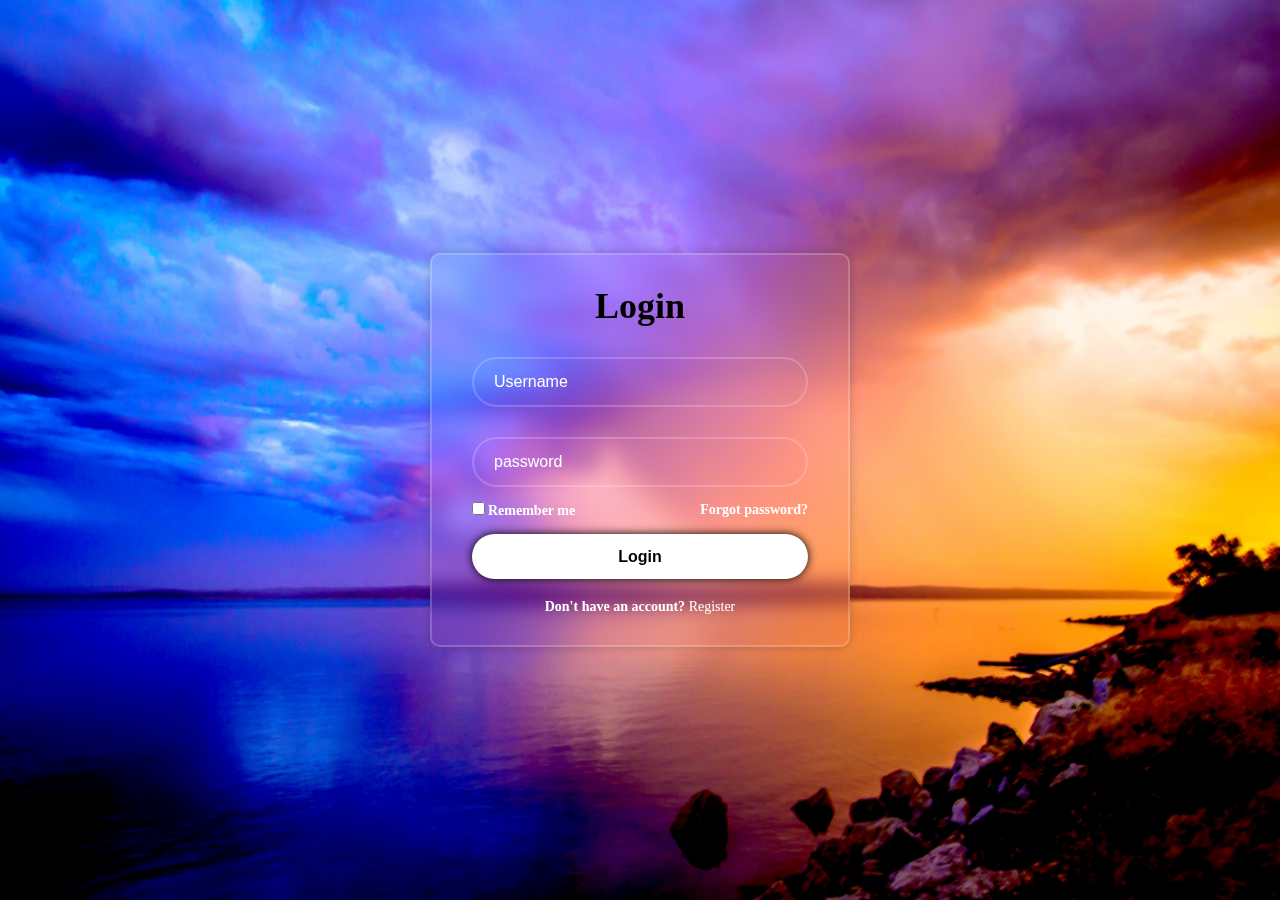
==== Login/index.html @ c122034b "login" ====
<!DOCTYPE html>
<html lang="en">
<head>
    <meta charset="UTF-8">
    <meta name="viewport" content="width=device-width, initial-scale=1.0">
    <title>LOG IN </title>
    <link rel="stylesheet" href="style.css">
</head>

<body>
    <div class = "wrapper">
        <form action="">
            <h1>Login</h1>
            <div class="input-box">
                <input type="text" placeholder="Username" required>
            </div>
            <div class="input-box">
                <input type="password" placeholder="password" required>
            </div>

            <div class="remember-forgot">
                <label><input type="checkbox">Remember me</label>
                <a href="#">Forgot password?</a>
            </div>

            <button type="submit" class="btn">Login</button>

            <div class="register-link">
                <p>Don't have an account?<a href="#"> Register</a></p>
            </div>



        </form>
    </div>

    
</body>
</html>
---- Login/style.css ----
*{
    margin: 0;
    padding: 0;
    box-sizing: border-box;
    
}

body{
    display: flex;
    justify-content: center;
    align-items: center;
    min-height: 100vh;
    background:url('img.jpg') no-repeat;
    background-size: cover;
    background-position: center;
}
.wrapper {
    width: 420px;
    background: transparent;
    border: 2px solid rgba(255, 255, 255, .2);
    backdrop-filter: blur(10px);
    box-shadow: 0 0 10px rgba(0, 0, 0, .2);
    color: #ffffff;
    border-radius: 10px;
    padding: 30px 40px;
    font-weight: 800;

}
.wrapper h1 {
    font-size: 36px;
    text-align: center;
    color: black;
    

}

.wrapper .input-box {
    position: relative;
    width: 100%;
    height: 50px;
    margin: 30px 0;
    
}

.input-box input {
    width: 100%;
    height: 100%;
    background: transparent;
    border: none;
    outline: none;
    border: 2px solid rgba(255, 255, 255, .2);
    border-radius: 40px;
    color: #fff;
    padding: 20px 45px 20px 20px;
    font-size: 16px;

}
.input-box input::placeholder{
    color: #fff;
}

.wrapper .remember-forgot {
    display: flex;
    justify-content: space-between;
    font-size: 14px;
    margin: -15px 0 15px;
}
.remember-forgot label input{
    accent-color: #fff;
    margin-right: 3px;
}

.remember-forgot a {
    color: #fff;
    text-decoration: none;
}
.remember-forgot a:hover {
    text-decoration: underline;
}
.wrapper .btn {
    width: 100%;
    height: 45px;
    background: #fff;
    border: none;
    outline: none;
    border-radius: 40px;
    cursor: pointer ;
    font-size: 16px;
    color: black;
    font-weight: 600;
    box-shadow: 0 0 10px;
}

.wrapper .register-link {
    font-size: 14px;
    text-align: center;
    margin-top: 20px;
}
.register-link p a {
    color: #fff;
    text-decoration: none;
    font-weight: 500;
}
.register-link p a:hover {
    text-decoration: underline;
}
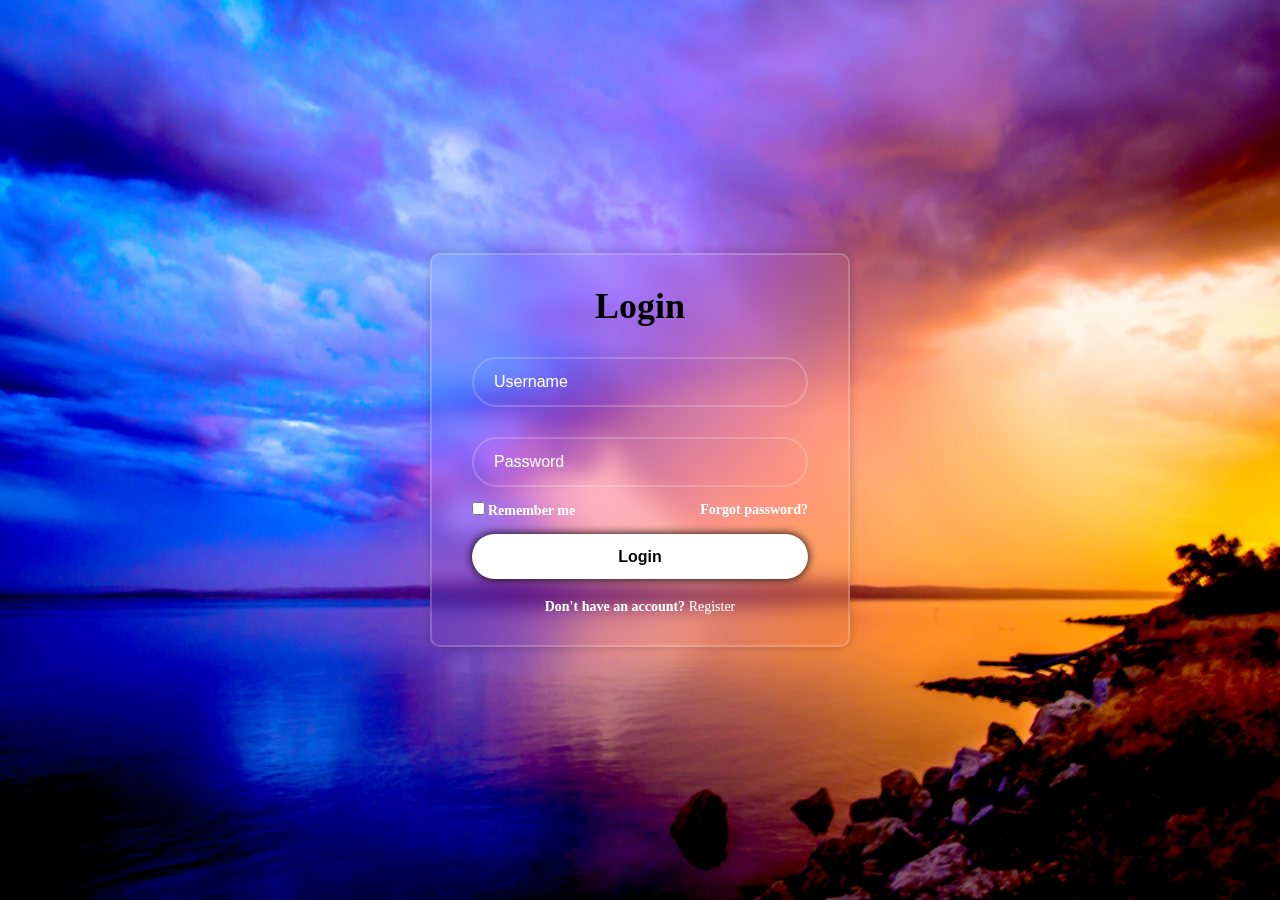
==== commit c545f8d2: "index.html" ====
--- a/Login/index.html
+++ b/Login/index.html
@@ -15,7 +15,7 @@
                 <input type="text" placeholder="Username" required>
             </div>
             <div class="input-box">
-                <input type="password" placeholder="password" required>
+                <input type="password" placeholder="Password" required>
             </div>
 
             <div class="remember-forgot">
@@ -36,4 +36,4 @@
 
     
 </body>
-</html>+</html>
